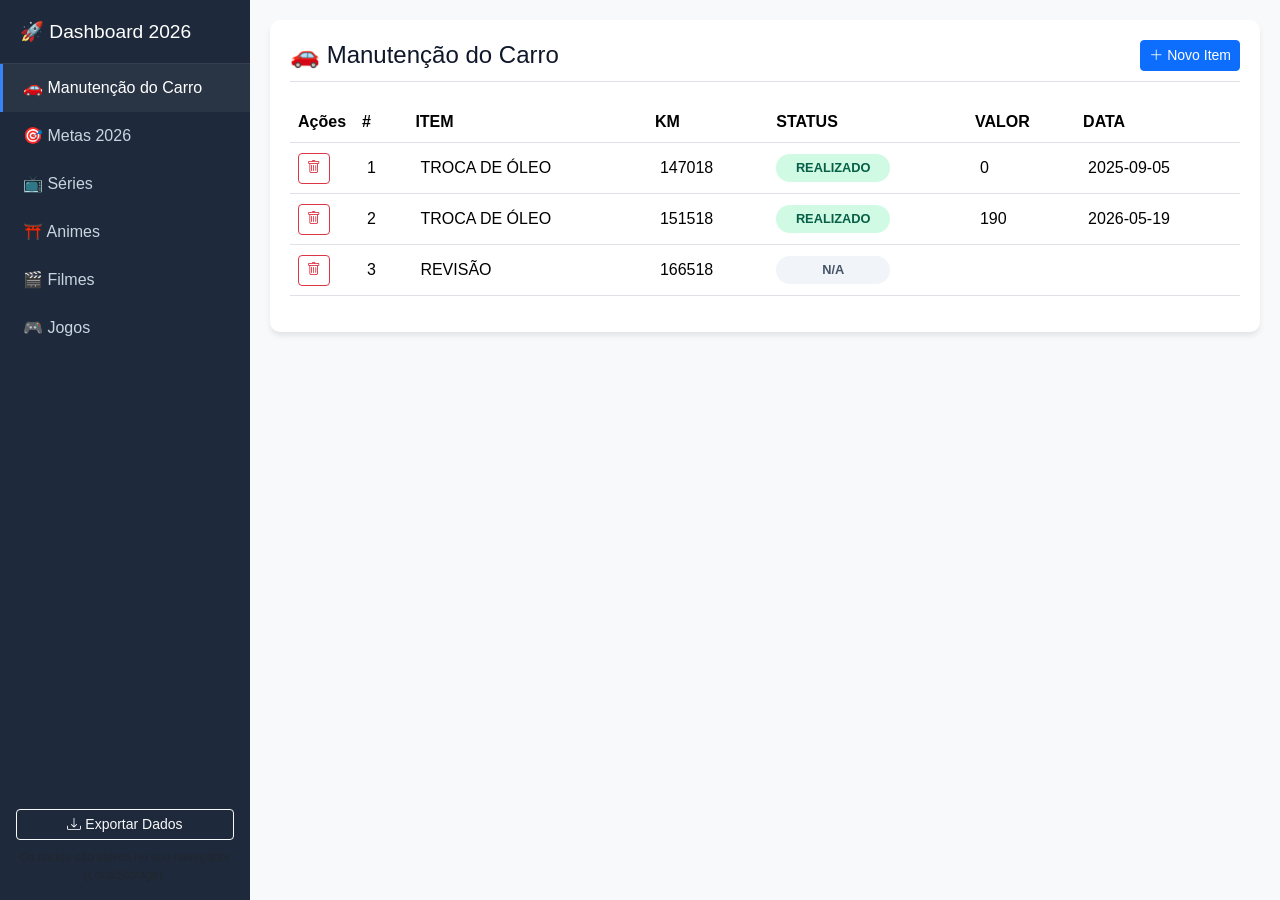
==== index.html.html @ 16eaa09e "Add files via upload" ====
<!DOCTYPE html>
<html lang="pt-BR">
<head>
    <meta charset="UTF-8">
    <meta name="viewport" content="width=device-width, initial-scale=1.0">
    <title>Painel de Controle 2026</title>
    <link href="https://cdn.jsdelivr.net/npm/bootstrap@5.3.0/dist/css/bootstrap.min.css" rel="stylesheet">
    <link rel="stylesheet" href="https://cdn.jsdelivr.net/npm/bootstrap-icons@1.10.5/font/bootstrap-icons.css">
    <style>
        :root {
            --bg-body: #f8f9fa;
            --bg-sidebar: #1e293b;
            --text-sidebar: #cbd5e1;
            --text-sidebar-hover: #ffffff;
            --bg-card: #ffffff;
            --text-main: #334155;
            --primary: #3b82f6;
            --success: #10b981;
            --warning: #f59e0b;
        }
        body { background-color: var(--bg-body); color: var(--text-main); font-family: 'Segoe UI', Tahoma, Geneva, Verdana, sans-serif; display: flex; height: 100vh; overflow: hidden; }
        
        /* Sidebar */
        .sidebar { width: 250px; background-color: var(--bg-sidebar); color: var(--text-sidebar); display: flex; flex-direction: column; transition: 0.3s; z-index: 1000; }
        .sidebar-header { padding: 20px; border-bottom: 1px solid rgba(255,255,255,0.1); }
        .sidebar-header h4 { color: white; margin: 0; font-size: 1.2rem; }
        .nav-link { color: var(--text-sidebar); padding: 12px 20px; display: flex; align-items: center; gap: 10px; border-left: 3px solid transparent; cursor: pointer; }
        .nav-link:hover, .nav-link.active { background-color: rgba(255,255,255,0.05); color: var(--text-sidebar-hover); border-left-color: var(--primary); }
        
        /* Main Content */
        .main-content { flex: 1; padding: 20px; overflow-y: auto; }
        .tab-content { display: none; background: var(--bg-card); border-radius: 10px; box-shadow: 0 4px 6px -1px rgba(0,0,0,0.1); padding: 20px; }
        .tab-content.active { display: block; animation: fadeIn 0.3s; }
        @keyframes fadeIn { from { opacity: 0; transform: translateY(10px); } to { opacity: 1; transform: translateY(0); } }
        
        /* Header & Actions */
        .content-header { display: flex; justify-content: space-between; align-items: center; margin-bottom: 20px; padding-bottom: 10px; border-bottom: 1px solid #dee2e6; }
        .content-header h2 { margin: 0; font-size: 1.5rem; color: #0f172a; }
        
        /* Table Controls */
        .table-responsive { max-height: 70vh; overflow-y: auto; }
        table th { position: sticky; top: 0; background: white; z-index: 10; box-shadow: 0 1px 2px rgba(0,0,0,0.1); }
        .editable-cell { cursor: text; padding: 5px; border-radius: 4px; transition: background 0.2s; min-height: 24px; display: inline-block; width: 100%; }
        .editable-cell:hover { background-color: #f1f5f9; outline: 1px dashed #cbd5e1; }
        .editable-cell:focus { background-color: white; outline: 2px solid var(--primary); }
        
        /* Status Select */
        .status-select { border: none; font-size: 0.8rem; font-weight: bold; border-radius: 20px; padding: 4px 10px; cursor: pointer; outline: none; appearance: none; text-align: center; }
        .status-concluido { background-color: #d1fae5; color: #065f46; }
        .status-aberto { background-color: #dbeafe; color: #1e40af; }
        .status-aguardando { background-color: #fef3c7; color: #92400e; }
        .status-na { background-color: #f1f5f9; color: #475569; }
        
        /* Progress Bar */
        .progress-wrapper { display: flex; align-items: center; gap: 10px; }
        .progress-input { width: 60px; padding: 2px 5px; border: 1px solid #ccc; border-radius: 4px; text-align: right; }
        
        /* Mobile Toggle */
        .mobile-toggle { display: none; position: fixed; top: 15px; right: 15px; z-index: 1001; }
        @media (max-width: 768px) {
            .sidebar { position: fixed; height: 100%; left: -250px; }
            .sidebar.show { left: 0; }
            .mobile-toggle { display: block; }
            .main-content { padding-top: 60px; }
        }
        
        /* Save Button Float */
        .btn-save-float { position: fixed; bottom: 20px; right: 20px; border-radius: 50px; padding: 10px 20px; box-shadow: 0 4px 12px rgba(0,0,0,0.2); z-index: 1000; display: none; }
    </style>
</head>
<body>

    <button class="btn btn-primary mobile-toggle" onclick="toggleSidebar()"><i class="bi bi-list"></i> Menu</button>
    <button class="btn btn-success btn-save-float" id="btnSave" onclick="saveData()"><i class="bi bi-save"></i> Salvar Alterações</button>

    <div class="sidebar" id="sidebar">
        <div class="sidebar-header">
            <h4>🚀 Dashboard 2026</h4>
        </div>
        <div class="nav-links">
            </div>
        <div class="mt-auto p-3">
            <button class="btn btn-outline-light w-100 btn-sm" onclick="exportData()"><i class="bi bi-download"></i> Exportar Dados</button>
            <div class="mt-2 text-center text-muted" style="font-size: 0.75rem;">
                Os dados são salvos no seu navegador (LocalStorage).
            </div>
        </div>
    </div>

    <div class="main-content" id="mainContent">
        </div>

    <div class="modal fade" id="addModal" tabindex="-1">
        <div class="modal-dialog">
            <div class="modal-content">
                <div class="modal-header">
                    <h5 class="modal-title" id="modalTitle">Adicionar Item</h5>
                    <button type="button" class="btn-close" data-bs-dismiss="modal"></button>
                </div>
                <div class="modal-body" id="modalBody">
                    </div>
                <div class="modal-footer">
                    <button type="button" class="btn btn-secondary" data-bs-dismiss="modal">Cancelar</button>
                    <button type="button" class="btn btn-primary" onclick="saveNewItem()">Salvar</button>
                </div>
            </div>
        </div>
    </div>

    <script src="https://cdn.jsdelivr.net/npm/bootstrap@5.3.0/dist/js/bootstrap.bundle.min.js"></script>
    <script>
        // Dados Iniciais Baseados no Arquivo (Caso seja o primeiro acesso)
        const initialData = {
            carro: {
                title: "🚗 Manutenção do Carro",
                columns: ["#", "ITEM", "KM", "STATUS", "VALOR", "DATA"],
                rows: [
                    { id: "c1", "#": "1", "ITEM": "TROCA DE ÓLEO", "KM": "147018", "STATUS": "REALIZADO", "VALOR": "0", "DATA": "2025-09-05" },
                    { id: "c2", "#": "2", "ITEM": "TROCA DE ÓLEO", "KM": "151518", "STATUS": "REALIZADO", "VALOR": "190", "DATA": "2026-05-19" },
                    { id: "c3", "#": "3", "ITEM": "REVISÃO", "KM": "166518", "STATUS": "", "VALOR": "", "DATA": "" }
                ]
            },
            metas: {
                title: "🎯 Metas 2026",
                columns: ["Item", "Prazo", "Progresso", "Status"],
                rows: [
                    { id: "m1", "Item": "Fazer as sessões de fono do joao", "Prazo": "", "Progresso": "100", "Status": "CONCLUIDO" },
                    { id: "m2", "Item": "Pagar dívida do carro", "Prazo": "", "Progresso": "100", "Status": "CONCLUIDO" },
                    { id: "m3", "Item": "Trocar porta do banheiro de fora", "Prazo": "", "Progresso": "0", "Status": "ABERTO" }
                ]
            },
            series: {
                title: "📺 Séries",
                columns: ["Item", "Tipo", "Streaming", "Progresso", "STATUS", "NOTA"],
                rows: [
                    { id: "s1", "Item": "Origem 4ª Temporada", "Tipo": "Terror", "Streaming": "Globo Player", "Progresso": "25", "STATUS": "ABERTO", "NOTA": "" },
                    { id: "s2", "Item": "Euphoria 3 Temporada", "Tipo": "Drama", "Streaming": "HBO", "Progresso": "100", "STATUS": "CONCLUIDO", "NOTA": "10" }
                ]
            },
            animes: {
                title: "⛩️ Animes",
                columns: ["Item", "Tipo", "Streaming", "Progresso", "STATUS", "NOTA"],
                rows: [
                    { id: "a1", "Item": "Jujutsu Kaisen 3 temporada", "Tipo": "Ação", "Streaming": "Crunchroll", "Progresso": "100", "STATUS": "CONCLUIDO", "NOTA": "9" }
                ]
            },
            filmes: {
                title: "🎬 Filmes",
                columns: ["Item", "Tipo", "Streaming", "Progresso", "STATUS", "NOTA"],
                rows: [
                    { id: "f1", "Item": "O menino e a Garça", "Tipo": "Animação", "Streaming": "Netflix", "Progresso": "0", "STATUS": "AGUARDANDO", "NOTA": "" }
                ]
            },
            jogos: {
                title: "🎮 Jogos",
                columns: ["Item", "Tipo", "Console", "Progresso", "STATUS", "NOTA"],
                rows: [
                    { id: "j1", "Item": "Luigi's Mansion 3", "Tipo": "Aventura", "Console": "Nintendo", "Progresso": "100", "STATUS": "CONCLUIDO", "NOTA": "9" }
                ]
            }
        };

        let appData = {};
        let currentTabId = "carro";
        let hasChanges = false;

        // Inicialização
        function initApp() {
            const saved = localStorage.getItem('dashboard2026_data');
            if (saved) {
                appData = JSON.parse(saved);
            } else {
                appData = JSON.parse(JSON.stringify(initialData)); // Cópia profunda
            }
            renderMenu();
            renderAllTabs();
            showTab(Object.keys(appData)[0]);
        }

        // Renderizar Menu
        function renderMenu() {
            const navLinks = document.querySelector('.nav-links');
            navLinks.innerHTML = "";
            for (const key in appData) {
                const tab = appData[key];
                const link = document.createElement('a');
                link.className = 'nav-link';
                link.id = `nav-${key}`;
                link.onclick = () => showTab(key);
                link.innerHTML = `<span>${tab.title}</span>`;
                navLinks.appendChild(link);
            }
        }

        // Mostrar Aba Específica
        function showTab(tabId) {
            currentTabId = tabId;
            document.querySelectorAll('.tab-content').forEach(el => el.classList.remove('active'));
            document.querySelectorAll('.nav-link').forEach(el => el.classList.remove('active'));
            
            document.getElementById(`tab-${tabId}`).classList.add('active');
            document.getElementById(`nav-${tabId}`).classList.add('active');
            
            if (window.innerWidth <= 768) toggleSidebar();
        }

        function toggleSidebar() {
            document.getElementById('sidebar').classList.toggle('show');
        }

        // Marca que houve alteração para mostrar o botão de salvar
        function markChanged() {
            hasChanges = true;
            document.getElementById('btnSave').style.display = 'block';
        }

        // Função utilitária para gerar dropdown de Status
        function getStatusSelect(value, rowId, colName) {
            const statuses = ["CONCLUIDO", "ABERTO", "AGUARDANDO", "REALIZADO", "STAND BY", ""];
            let val = value ? value.toString().toUpperCase() : "";
            
            let colorClass = "status-na";
            if (val === "CONCLUIDO" || val === "REALIZADO") colorClass = "status-concluido";
            else if (val === "ABERTO") colorClass = "status-aberto";
            else if (val === "AGUARDANDO" || val === "STAND BY") colorClass = "status-aguardando";

            let select = `<select class="status-select ${colorClass}" onchange="updateCell('${rowId}', '${colName}', this.value); this.className='status-select ' + getStatusClass(this.value)">`;
            statuses.forEach(s => {
                select += `<option value="${s}" ${val === s ? 'selected' : ''}>${s || 'N/A'}</option>`;
            });
            select += `</select>`;
            return select;
        }

        function getStatusClass(val) {
            if (val === "CONCLUIDO" || val === "REALIZADO") return "status-concluido";
            if (val === "ABERTO") return "status-aberto";
            if (val === "AGUARDANDO" || val === "STAND BY") return "status-aguardando";
            return "status-na";
        }

        // Função utilitária para gerar barra/input de progresso
        function getProgressInput(value, rowId, colName) {
            let num = parseInt(value) || 0;
            return `
                <div class="progress-wrapper">
                    <input type="number" class="progress-input" value="${num}" min="0" max="100" onchange="updateCell('${rowId}', '${colName}', this.value)"> %
                </div>
            `;
        }

        // Renderizar todas as tabelas
        function renderAllTabs() {
            const container = document.getElementById('mainContent');
            container.innerHTML = "";

            for (const key in appData) {
                const tabData = appData[key];
                
                let html = `
                    <div id="tab-${key}" class="tab-content">
                        <div class="content-header">
                            <h2>${tabData.title}</h2>
                            <button class="btn btn-primary btn-sm" onclick="openAddModal('${key}')">
                                <i class="bi bi-plus-lg"></i> Novo Item
                            </button>
                        </div>
                        <div class="table-responsive">
                            <table class="table table-hover align-middle" id="table-${key}">
                                <thead>
                                    <tr>
                                        <th style="width: 50px;">Ações</th>
                `;
                
                tabData.columns.forEach(col => {
                    html += `<th>${col}</th>`;
                });
                
                html += `           </tr>
                                </thead>
                                <tbody>
                `;

                tabData.rows.forEach((row, index) => {
                    html += `<tr id="tr-${row.id}">
                                <td>
                                    <button class="btn btn-sm btn-outline-danger" onclick="deleteRow('${key}', '${row.id}')" title="Excluir"><i class="bi bi-trash"></i></button>
                                </td>`;
                    
                    tabData.columns.forEach(col => {
                        let cellContent = "";
                        let isStatus = col.toUpperCase().includes("STATUS");
                        let isProgress = col.toUpperCase().includes("PROGRESSO");

                        if (isStatus) {
                            cellContent = getStatusSelect(row[col], row.id, col);
                        } else if (isProgress) {
                            cellContent = getProgressInput(row[col], row.id, col);
                        } else {
                            // Célula editável texto
                            cellContent = `<span class="editable-cell" contenteditable="true" onblur="updateCell('${row.id}', '${col}', this.innerText)">${row[col] || ""}</span>`;
                        }
                        
                        html += `<td>${cellContent}</td>`;
                    });
                    
                    html += `</tr>`;
                });

                html += `
                                </tbody>
                            </table>
                        </div>
                    </div>
                `;
                container.innerHTML += html;
            }
        }

        // Atualizar dado em memória
        function updateCell(rowId, colName, value) {
            for (const tabKey in appData) {
                const row = appData[tabKey].rows.find(r => r.id === rowId);
                if (row) {
                    if (row[colName] !== value) {
                        row[colName] = value;
                        markChanged();
                    }
                    break;
                }
            }
        }

        // Deletar linha
        function deleteRow(tabKey, rowId) {
            if(confirm("Tem certeza que deseja excluir este item?")) {
                appData[tabKey].rows = appData[tabKey].rows.filter(r => r.id !== rowId);
                markChanged();
                renderAllTabs(); // Re-renderiza para atualizar a view
                showTab(tabKey); // Mantém na mesma aba
            }
        }

        // Lógica do Modal de Adição
        let currentModalTab = "";
        function openAddModal(tabKey) {
            currentModalTab = tabKey;
            const tabData = appData[tabKey];
            document.getElementById('modalTitle').innerText = `Adicionar em: ${tabData.title}`;
            
            let formHtml = `<form id="addForm">`;
            tabData.columns.forEach(col => {
                let isStatus = col.toUpperCase().includes("STATUS");
                let isProgress = col.toUpperCase().includes("PROGRESSO");
                
                formHtml += `<div class="mb-3">
                                <label class="form-label">${col}</label>`;
                
                if (isStatus) {
                    formHtml += `<select class="form-select" id="input-${col}">
                                    <option value="ABERTO">ABERTO</option>
                                    <option value="AGUARDANDO">AGUARDANDO</option>
                                    <option value="CONCLUIDO">CONCLUÍDO</option>
                                    <option value="REALIZADO">REALIZADO</option>
                                    <option value="STAND BY">STAND BY</option>
                                 </select>`;
                } else if (isProgress) {
                    formHtml += `<input type="number" class="form-control" id="input-${col}" value="0" min="0" max="100">`;
                } else {
                    formHtml += `<input type="text" class="form-control" id="input-${col}">`;
                }
                
                formHtml += `</div>`;
            });
            formHtml += `</form>`;
            
            document.getElementById('modalBody').innerHTML = formHtml;
            new bootstrap.Modal(document.getElementById('addModal')).show();
        }

        function saveNewItem() {
            const tabData = appData[currentModalTab];
            let newRow = { id: "id_" + Date.now() }; // Gera ID unico
            
            tabData.columns.forEach(col => {
                newRow[col] = document.getElementById(`input-${col}`).value;
            });
            
            tabData.rows.push(newRow);
            markChanged();
            
            bootstrap.Modal.getInstance(document.getElementById('addModal')).hide();
            renderAllTabs();
            showTab(currentModalTab);
        }

        // Salvar no LocalStorage
        function saveData() {
            localStorage.setItem('dashboard2026_data', JSON.stringify(appData));
            hasChanges = false;
            document.getElementById('btnSave').style.display = 'none';
            alert('Alterações salvas com sucesso no seu navegador!');
        }

        // Exportar Dados (Backup)
        function exportData() {
            const dataStr = "data:text/json;charset=utf-8," + encodeURIComponent(JSON.stringify(appData));
            const downloadAnchorNode = document.createElement('a');
            downloadAnchorNode.setAttribute("href",     dataStr);
            downloadAnchorNode.setAttribute("download", "backup_dashboard_2026.json");
            document.body.appendChild(downloadAnchorNode); // required for firefox
            downloadAnchorNode.click();
            downloadAnchorNode.remove();
        }

        // Inicia a aplicação
        window.onload = initApp;

    </script>
</body>
</html>
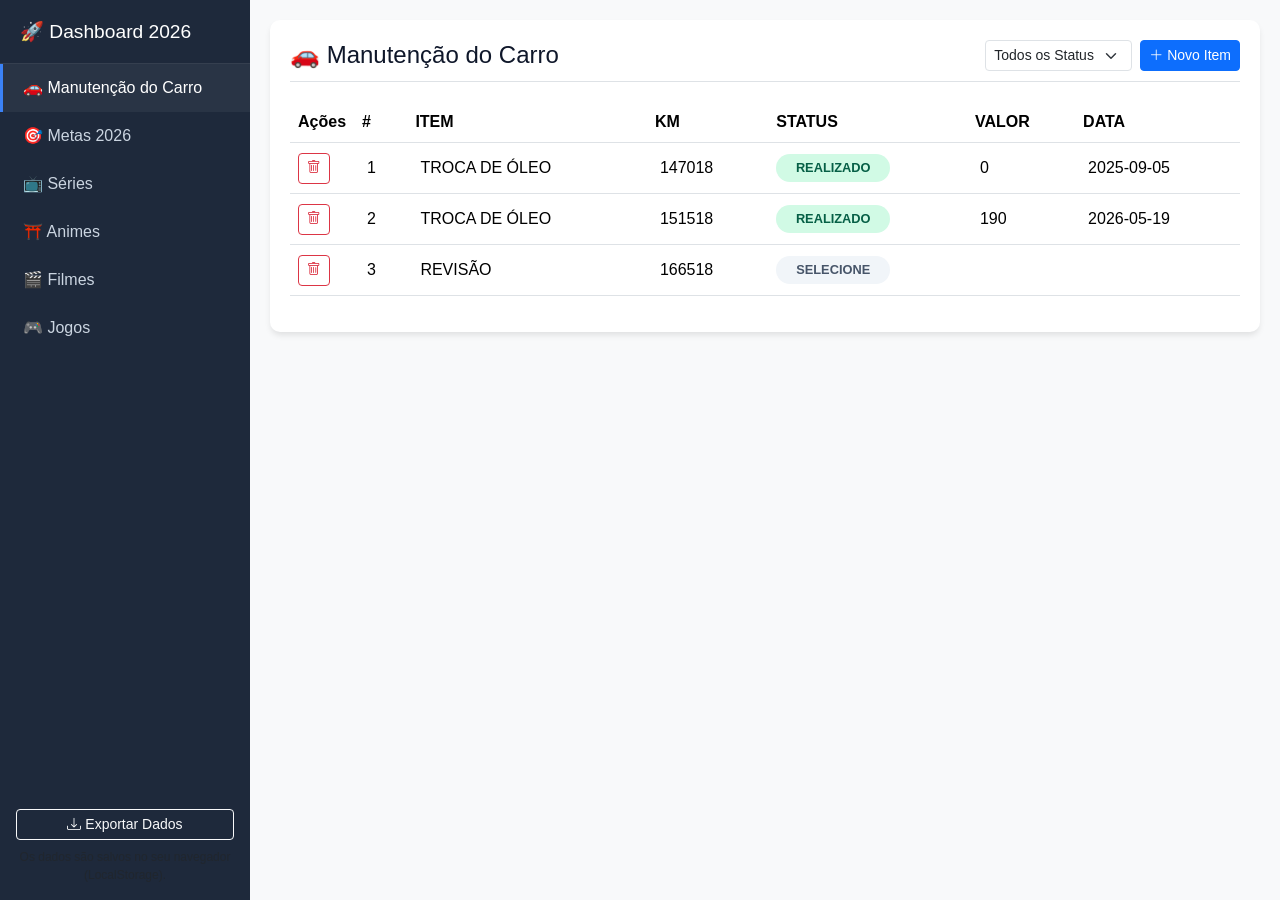
==== commit 2669ad01: "Add status sort/filter and SELECIONE placeholder status - Adiciona status "SELECIONE" (também cobre " ====
--- a/index.html.html
+++ b/index.html.html
@@ -163,6 +163,8 @@
         let appData = {};
         let currentTabId = "carro";
         let hasChanges = false;
+        let sortState = {};   // { tabKey: { col, dir } }
+        let filterState = {}; // { tabKey: status value ou "ALL" }
 
         // Inicialização
         function initApp() {
@@ -214,29 +216,39 @@
             document.getElementById('btnSave').style.display = 'block';
         }
 
+        // Lista de status na ordem usada para ordenação e filtro.
+        // "SELECIONE" representa itens sem status definido (também cobre o valor legado "").
+        const STATUS_ORDER = ["SELECIONE", "ABERTO", "AGUARDANDO", "STAND BY", "REALIZADO", "CONCLUIDO"];
+
+        function normalizeStatus(value) {
+            let val = value ? value.toString().toUpperCase() : "";
+            return val === "" ? "SELECIONE" : val;
+        }
+
         // Função utilitária para gerar dropdown de Status
         function getStatusSelect(value, rowId, colName) {
-            const statuses = ["CONCLUIDO", "ABERTO", "AGUARDANDO", "REALIZADO", "STAND BY", ""];
-            let val = value ? value.toString().toUpperCase() : "";
-            
-            let colorClass = "status-na";
-            if (val === "CONCLUIDO" || val === "REALIZADO") colorClass = "status-concluido";
-            else if (val === "ABERTO") colorClass = "status-aberto";
-            else if (val === "AGUARDANDO" || val === "STAND BY") colorClass = "status-aguardando";
+            let val = normalizeStatus(value);
+            let colorClass = getStatusClass(val);
 
             let select = `<select class="status-select ${colorClass}" onchange="updateCell('${rowId}', '${colName}', this.value); this.className='status-select ' + getStatusClass(this.value)">`;
-            statuses.forEach(s => {
-                select += `<option value="${s}" ${val === s ? 'selected' : ''}>${s || 'N/A'}</option>`;
+            STATUS_ORDER.forEach(s => {
+                select += `<option value="${s}" ${val === s ? 'selected' : ''}>${s}</option>`;
             });
             select += `</select>`;
             return select;
         }
 
         function getStatusClass(val) {
-            if (val === "CONCLUIDO" || val === "REALIZADO") return "status-concluido";
-            if (val === "ABERTO") return "status-aberto";
-            if (val === "AGUARDANDO" || val === "STAND BY") return "status-aguardando";
+            let v = normalizeStatus(val);
+            if (v === "CONCLUIDO" || v === "REALIZADO") return "status-concluido";
+            if (v === "ABERTO") return "status-aberto";
+            if (v === "AGUARDANDO" || v === "STAND BY") return "status-aguardando";
             return "status-na";
+        }
+
+        // Retorna o nome da coluna de status de uma aba (se existir)
+        function getStatusColumn(tabData) {
+            return tabData.columns.find(c => c.toUpperCase().includes("STATUS"));
         }
 
         // Função utilitária para gerar barra/input de progresso
@@ -256,14 +268,29 @@
 
             for (const key in appData) {
                 const tabData = appData[key];
-                
+                const statusCol = getStatusColumn(tabData);
+                const currentFilter = filterState[key] || "ALL";
+
+                let filterHtml = "";
+                if (statusCol) {
+                    filterHtml = `
+                        <select class="form-select form-select-sm" style="width: auto;" onchange="onFilterChange('${key}', this.value)" title="Filtrar por Status">
+                            <option value="ALL" ${currentFilter === "ALL" ? "selected" : ""}>Todos os Status</option>
+                            ${STATUS_ORDER.map(s => `<option value="${s}" ${currentFilter === s ? "selected" : ""}>${s}</option>`).join("")}
+                        </select>
+                    `;
+                }
+
                 let html = `
                     <div id="tab-${key}" class="tab-content">
                         <div class="content-header">
                             <h2>${tabData.title}</h2>
-                            <button class="btn btn-primary btn-sm" onclick="openAddModal('${key}')">
-                                <i class="bi bi-plus-lg"></i> Novo Item
-                            </button>
+                            <div class="d-flex align-items-center gap-2">
+                                ${filterHtml}
+                                <button class="btn btn-primary btn-sm" onclick="openAddModal('${key}')">
+                                    <i class="bi bi-plus-lg"></i> Novo Item
+                                </button>
+                            </div>
                         </div>
                         <div class="table-responsive">
                             <table class="table table-hover align-middle" id="table-${key}">
@@ -271,22 +298,36 @@
                                     <tr>
                                         <th style="width: 50px;">Ações</th>
                 `;
-                
+
                 tabData.columns.forEach(col => {
-                    html += `<th>${col}</th>`;
+                    const isStatus = col.toUpperCase().includes("STATUS");
+                    if (isStatus) {
+                        let arrow = "";
+                        if (sortState[key] && sortState[key].col === col) {
+                            arrow = sortState[key].dir === "asc" ? ' <i class="bi bi-arrow-up"></i>' : ' <i class="bi bi-arrow-down"></i>';
+                        }
+                        html += `<th style="cursor: pointer; user-select: none;" onclick="sortTab('${key}', '${col}')" title="Ordenar por ${col}">${col}${arrow}</th>`;
+                    } else {
+                        html += `<th>${col}</th>`;
+                    }
                 });
-                
+
                 html += `           </tr>
                                 </thead>
                                 <tbody>
                 `;
 
-                tabData.rows.forEach((row, index) => {
+                let rowsToRender = tabData.rows;
+                if (statusCol && currentFilter !== "ALL") {
+                    rowsToRender = rowsToRender.filter(r => normalizeStatus(r[statusCol]) === currentFilter);
+                }
+
+                rowsToRender.forEach((row, index) => {
                     html += `<tr id="tr-${row.id}">
                                 <td>
                                     <button class="btn btn-sm btn-outline-danger" onclick="deleteRow('${key}', '${row.id}')" title="Excluir"><i class="bi bi-trash"></i></button>
                                 </td>`;
-                    
+
                     tabData.columns.forEach(col => {
                         let cellContent = "";
                         let isStatus = col.toUpperCase().includes("STATUS");
@@ -300,10 +341,10 @@
                             // Célula editável texto
                             cellContent = `<span class="editable-cell" contenteditable="true" onblur="updateCell('${row.id}', '${col}', this.innerText)">${row[col] || ""}</span>`;
                         }
-                        
+
                         html += `<td>${cellContent}</td>`;
                     });
-                    
+
                     html += `</tr>`;
                 });
 
@@ -331,6 +372,31 @@
             }
         }
 
+        // Filtrar linhas por Status (inclui itens com status "SELECIONE")
+        function onFilterChange(tabKey, value) {
+            filterState[tabKey] = value;
+            renderAllTabs();
+            showTab(tabKey);
+        }
+
+        // Ordenar linhas por coluna de Status, alternando asc/desc.
+        // Itens com status "SELECIONE" (ou sem status definido) entram na ordenação normalmente.
+        function sortTab(tabKey, col) {
+            const tabData = appData[tabKey];
+            const current = sortState[tabKey];
+            const dir = (current && current.col === col && current.dir === "asc") ? "desc" : "asc";
+            sortState[tabKey] = { col, dir };
+
+            tabData.rows.sort((a, b) => {
+                const cmp = STATUS_ORDER.indexOf(normalizeStatus(a[col])) - STATUS_ORDER.indexOf(normalizeStatus(b[col]));
+                return dir === "asc" ? cmp : -cmp;
+            });
+
+            markChanged();
+            renderAllTabs();
+            showTab(tabKey);
+        }
+
         // Deletar linha
         function deleteRow(tabKey, rowId) {
             if(confirm("Tem certeza que deseja excluir este item?")) {
@@ -358,11 +424,7 @@
                 
                 if (isStatus) {
                     formHtml += `<select class="form-select" id="input-${col}">
-                                    <option value="ABERTO">ABERTO</option>
-                                    <option value="AGUARDANDO">AGUARDANDO</option>
-                                    <option value="CONCLUIDO">CONCLUÍDO</option>
-                                    <option value="REALIZADO">REALIZADO</option>
-                                    <option value="STAND BY">STAND BY</option>
+                                    ${STATUS_ORDER.map(s => `<option value="${s}">${s}</option>`).join("")}
                                  </select>`;
                 } else if (isProgress) {
                     formHtml += `<input type="number" class="form-control" id="input-${col}" value="0" min="0" max="100">`;
